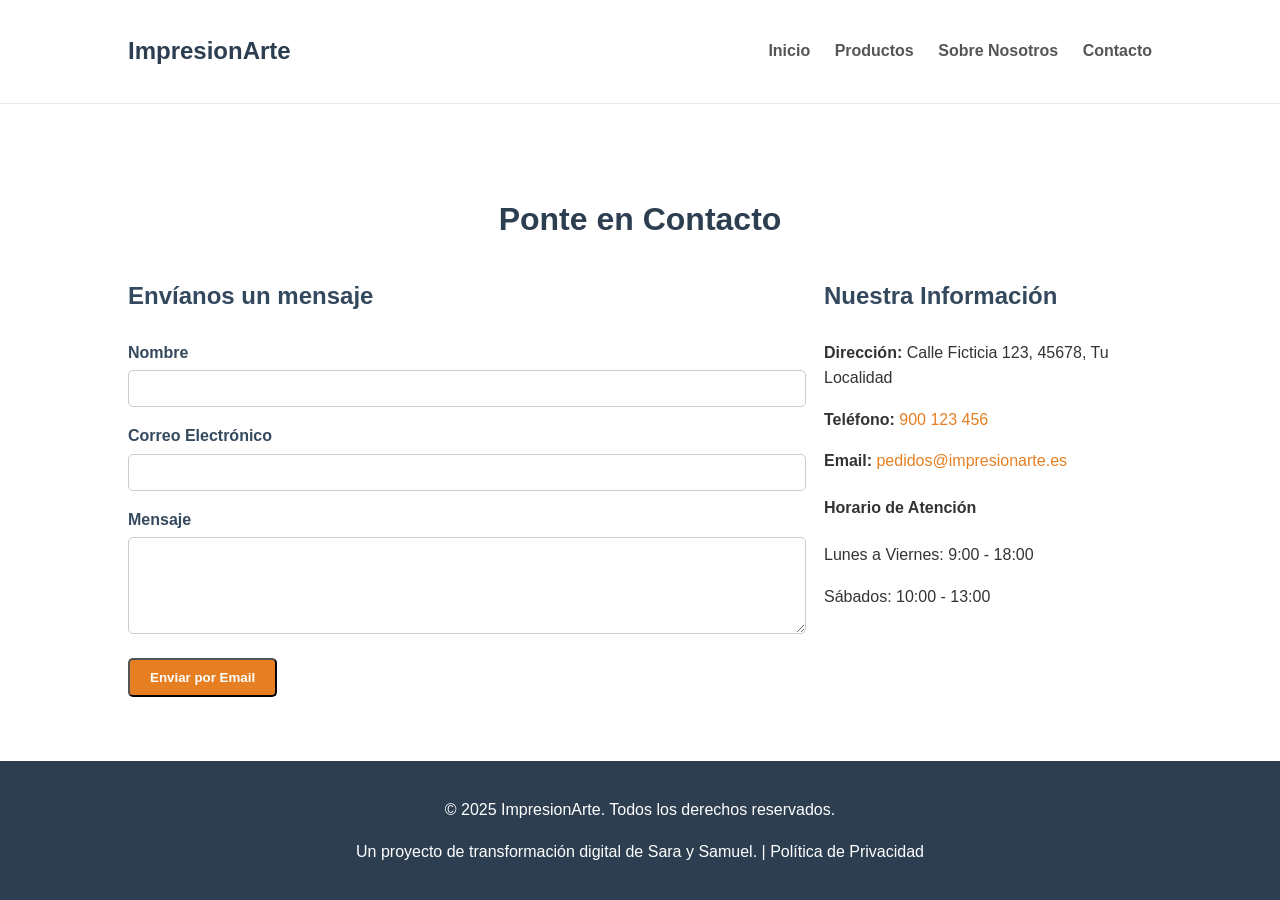
==== contacto.html @ 5c1d9845 "feat: Create complete static website for ImpresionArte This commit includes the full implementation " ====
<!DOCTYPE html>
<html lang="es">
<head>
    <meta charset="UTF-8">
    <meta name="viewport" content="width=device-width, initial-scale=1.0">
    <title>Contacto - ImpresionArte</title>
    <link rel="stylesheet" href="css/style.css">
</head>
<body>
    <header>
    <div class="container">
        <h1 class="logo">ImpresionArte</h1>
        <nav>
            <ul>
                <li><a href="index.html">Inicio</a></li>
                <li><a href="productos.html">Productos</a></li>
                <li><a href="nosotros.html">Sobre Nosotros</a></li>
                <li><a href="contacto.html">Contacto</a></li>
            </ul>
        </nav>
    </div>
    </header>

    <main>
    <div class="container">
        <section class="contact-section">
            <h2 style="text-align: center; margin-bottom: 2rem; font-size: 2rem; color: #2c3e50;">Ponte en Contacto</h2>
            <div class="contact-content">
                <div class="contact-form">
                    <h3>Envíanos un mensaje</h3>
                    <form action="mailto:pedidos@impresionarte.es" method="post" enctype="text/plain">
                        <div class="form-group">
                            <label for="name">Nombre</label>
                            <input type="text" id="name" name="name">
                        </div>
                        <div class="form-group">
                            <label for="email">Correo Electrónico</label>
                            <input type="email" id="email" name="email">
                        </div>
                        <div class="form-group">
                            <label for="message">Mensaje</label>
                            <textarea id="message" name="message" rows="5"></textarea>
                        </div>
                        <button type="submit" class="button">Enviar por Email</button>
                    </form>
                </div>
                <div class="contact-info">
                    <h3>Nuestra Información</h3>
                    <p><strong>Dirección:</strong> Calle Ficticia 123, 45678, Tu Localidad</p>
                    <p><strong>Teléfono:</strong> <a href="tel:+34900123456">900 123 456</a></p>
                    <p><strong>Email:</strong> <a href="mailto:pedidos@impresionarte.es">pedidos@impresionarte.es</a></p>
                    <h4>Horario de Atención</h4>
                    <p>Lunes a Viernes: 9:00 - 18:00</p>
                    <p>Sábados: 10:00 - 13:00</p>
                </div>
            </div>
        </section>
    </div>
    </main>

    <footer>
    <div class="container">
        <p>&copy; 2025 ImpresionArte. Todos los derechos reservados.</p>
        <p>Un proyecto de transformación digital de Sara y Samuel. | <a href="privacidad.html" style="color: #fff; text-decoration: none;">Política de Privacidad</a></p>
    </div>
    </footer>
</body>
</html>
---- css/style.css ----
/* Estilos generales */
body {
    font-family: 'Helvetica Neue', Arial, sans-serif;
    line-height: 1.6;
    margin: 0;
    padding: 0;
    background: #ffffff;
    color: #333;
}

.container {
    width: 80%;
    margin: 0 auto;
    overflow: hidden;
}

/* Header y Navegación */
header {
    background: #fff;
    color: #333;
    padding: 1rem 0;
    border-bottom: 1px solid #eaeaea;
}

header .container {
    display: flex;
    justify-content: space-between;
    align-items: center;
}

.logo {
    font-weight: bold;
    font-size: 1.5rem;
    color: #2c3e50;
}

header nav ul {
    margin: 0;
    padding: 0;
    list-style: none;
}

header nav ul li {
    display: inline;
    margin-left: 20px;
}

header nav a {
    color: #555;
    text-decoration: none;
    font-weight: bold;
}

header nav a:hover {
    color: #e67e22;
}

/* Hero Section */
.hero {
    background: #2c3e50;
    color: #fff;
    padding: 4rem 0;
    text-align: center;
}

.hero h2 {
    font-size: 2.5rem;
    margin-bottom: 1rem;
}

.hero p {
    font-size: 1.2rem;
    margin-bottom: 2rem;
}

.button {
    display: inline-block;
    background: #e67e22;
    color: #fff;
    padding: 10px 20px;
    text-decoration: none;
    border-radius: 5px;
    font-weight: bold;
}

.button:hover {
    background: #d35400;
}

/* Featured Products */
.featured-products {
    padding: 4rem 0;
    text-align: center;
}

.featured-products h3 {
    font-size: 2rem;
    margin-bottom: 2rem;
    color: #2c3e50;
}

.product-grid {
    display: grid;
    grid-template-columns: repeat(auto-fit, minmax(250px, 1fr));
    gap: 20px;
}

.product-item {
    background: #fff;
    border: 1px solid #eaeaea;
    padding: 20px;
    border-radius: 5px;
}

.product-item img {
    max-width: 100%;
    height: auto;
    border-radius: 5px;
    background-color: #ecf0f1; /* Placeholder color */
    min-height: 150px; /* Placeholder height */
}

.product-item h4 {
    font-size: 1.2rem;
    margin: 1rem 0 0.5rem 0;
    color: #34495e;
}

.product-item .price {
    font-size: 1.1rem;
    font-weight: bold;
    color: #e67e22;
}

/* About Us Page */
.about-us {
    padding: 4rem 0;
}

.about-content {
    display: grid;
    grid-template-columns: 1fr 2fr;
    gap: 40px;
    align-items: center;
}

.about-image {
    max-width: 100%;
    border-radius: 5px;
    background-color: #ecf0f1; /* Placeholder color */
    min-height: 300px; /* Placeholder height */
}

.about-text h3 {
    color: #34495e;
    font-size: 1.5rem;
    margin-top: 0;
}

/* Contact Page */
.contact-section {
    padding: 4rem 0;
}

.contact-content {
    display: grid;
    grid-template-columns: 2fr 1fr;
    gap: 40px;
}

.form-group {
    margin-bottom: 1rem;
}

.form-group label {
    display: block;
    margin-bottom: 5px;
    font-weight: bold;
    color: #34495e;
}

.form-group input,
.form-group textarea {
    width: 100%;
    padding: 10px;
    border: 1px solid #ccc;
    border-radius: 5px;
}

.contact-info h3, .contact-form h3 {
    color: #34495e;
    font-size: 1.5rem;
    margin-top: 0;
}

.contact-info p {
    margin-bottom: 1rem;
}

.contact-info a {
    color: #e67e22;
    text-decoration: none;
}

/* Footer */
footer {
    text-align: center;
    padding: 20px;
    background: #2c3e50;
    color: #fff;
}
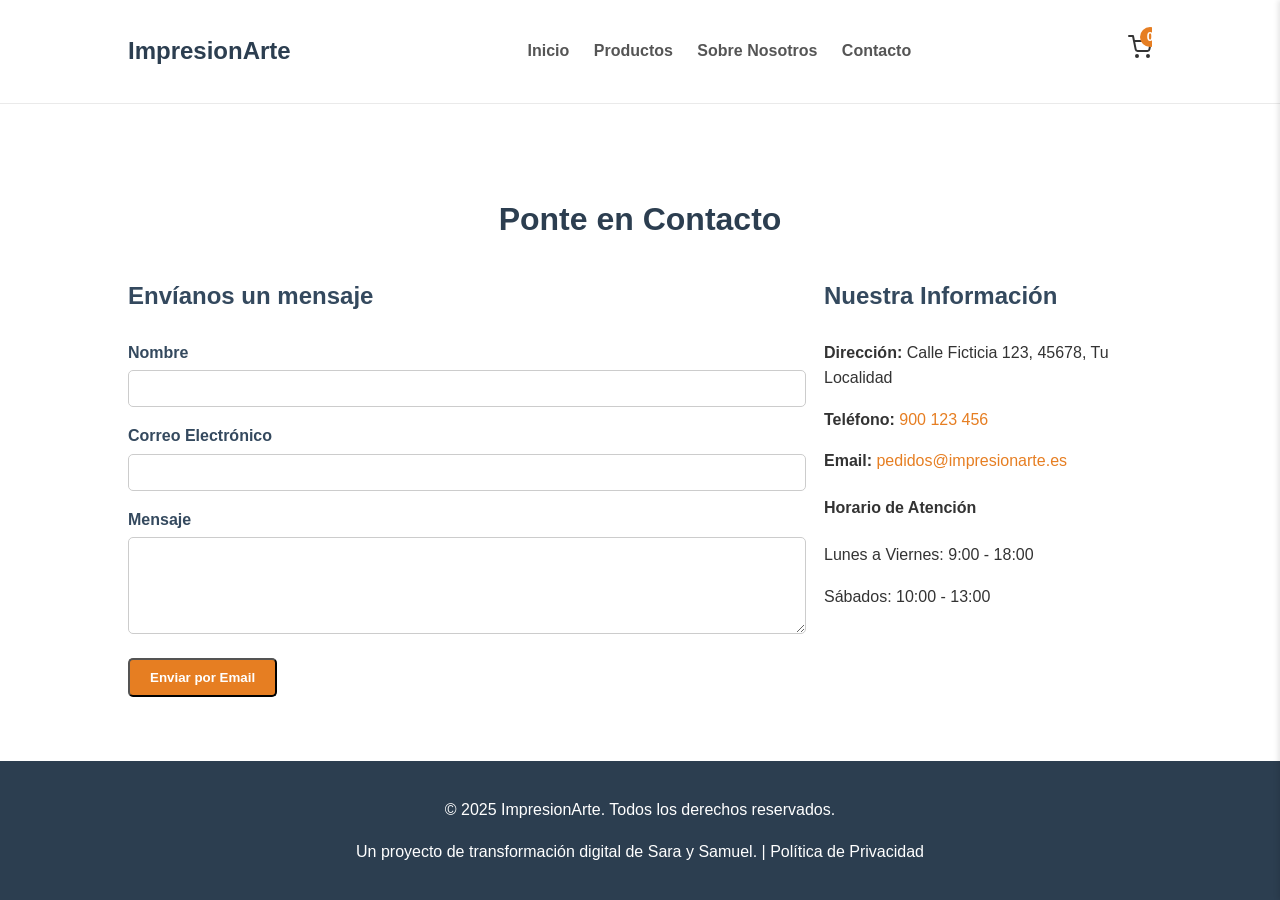
==== commit 1ddf6488: "feat: Implement full e-commerce functionality for ImpresionArte This commit transforms the static we" ====
--- a/contacto.html
+++ b/contacto.html
@@ -18,6 +18,10 @@
                 <li><a href="contacto.html">Contacto</a></li>
             </ul>
         </nav>
+        <div class="cart-icon">
+            <svg xmlns="http://www.w3.org/2000/svg" width="24" height="24" viewBox="0 0 24 24" fill="none" stroke="currentColor" stroke-width="2" stroke-linecap="round" stroke-linejoin="round"><circle cx="9" cy="21" r="1"></circle><circle cx="20" cy="21" r="1"></circle><path d="M1 1h4l2.68 13.39a2 2 0 0 0 2 1.61h9.72a2 2 0 0 0 2-1.61L23 6H6"></path></svg>
+            <span class="cart-counter">0</span>
+        </div>
     </div>
     </header>
 
@@ -58,11 +62,28 @@
     </div>
     </main>
 
+<div class="cart-panel">
+    <div class="cart-header">
+        <h3>Tu Carrito</h3>
+        <button class="close-cart-btn">&times;</button>
+    </div>
+    <div class="cart-items"></div>
+    <div class="cart-footer">
+        <div class="cart-total">
+            <strong>Total:</strong> <span class="cart-total-amount">0.00 €</span>
+        </div>
+        <button class="button checkout-btn">Finalizar Compra</button>
+    </div>
+</div>
+<div class="cart-overlay"></div>
+
     <footer>
     <div class="container">
         <p>&copy; 2025 ImpresionArte. Todos los derechos reservados.</p>
         <p>Un proyecto de transformación digital de Sara y Samuel. | <a href="privacidad.html" style="color: #fff; text-decoration: none;">Política de Privacidad</a></p>
     </div>
     </footer>
+
+<script src="js/main.js"></script>
 </body>
 </html>
--- a/css/style.css
+++ b/css/style.css
@@ -130,7 +130,165 @@
     font-size: 1.1rem;
     font-weight: bold;
     color: #e67e22;
-}
+    margin-bottom: 1rem;
+}
+
+.button.add-to-cart-btn {
+    width: 100%;
+    padding: 12px;
+}
+
+
+/* Cart Styles */
+.cart-icon {
+    position: relative;
+    cursor: pointer;
+}
+
+.cart-counter {
+    position: absolute;
+    top: -8px;
+    right: -8px;
+    background: #e67e22;
+    color: white;
+    border-radius: 50%;
+    width: 20px;
+    height: 20px;
+    display: flex;
+    justify-content: center;
+    align-items: center;
+    font-size: 12px;
+    font-weight: bold;
+}
+
+.cart-panel {
+    position: fixed;
+    top: 0;
+    right: 0;
+    width: 350px;
+    height: 100%;
+    background: #fff;
+    box-shadow: -2px 0 5px rgba(0,0,0,0.1);
+    transform: translateX(100%);
+    transition: transform 0.3s ease-in-out;
+    z-index: 1000;
+    display: flex;
+    flex-direction: column;
+}
+
+.cart-panel.open {
+    transform: translateX(0);
+}
+
+.cart-overlay {
+    position: fixed;
+    top: 0;
+    left: 0;
+    width: 100%;
+    height: 100%;
+    background: rgba(0,0,0,0.5);
+    opacity: 0;
+    visibility: hidden;
+    transition: opacity 0.3s ease-in-out, visibility 0.3s ease-in-out;
+    z-index: 999;
+}
+
+.cart-overlay.open {
+    opacity: 1;
+    visibility: visible;
+}
+
+.cart-header {
+    display: flex;
+    justify-content: space-between;
+    align-items: center;
+    padding: 1rem;
+    border-bottom: 1px solid #eaeaea;
+}
+
+.cart-header h3 {
+    margin: 0;
+    color: #2c3e50;
+}
+
+.close-cart-btn {
+    background: none;
+    border: none;
+    font-size: 1.5rem;
+    cursor: pointer;
+}
+
+.cart-items {
+    flex-grow: 1;
+    overflow-y: auto;
+    padding: 1rem;
+}
+
+.cart-empty-msg {
+    text-align: center;
+    color: #777;
+    margin-top: 2rem;
+}
+
+.cart-item {
+    display: flex;
+    margin-bottom: 1rem;
+    border-bottom: 1px solid #f4f4f4;
+    padding-bottom: 1rem;
+}
+
+.cart-item-image {
+    width: 80px;
+    height: 80px;
+    object-fit: cover;
+    margin-right: 1rem;
+    border-radius: 5px;
+}
+
+.cart-item-details {
+    flex-grow: 1;
+}
+
+.cart-item-name {
+    margin: 0 0 0.5rem 0;
+    font-size: 1rem;
+}
+
+.cart-item-price {
+    margin: 0;
+    color: #555;
+}
+
+.cart-item-quantity {
+    margin-top: 0.5rem;
+    color: #777;
+}
+
+.cart-item-remove-btn {
+    background: none;
+    border: none;
+    font-size: 1.2rem;
+    color: #e74c3c;
+    cursor: pointer;
+}
+
+.cart-footer {
+    padding: 1rem;
+    border-top: 1px solid #eaeaea;
+}
+
+.cart-total {
+    display: flex;
+    justify-content: space-between;
+    font-size: 1.2rem;
+    margin-bottom: 1rem;
+}
+
+.checkout-btn {
+    width: 100%;
+    text-align: center;
+}
+
 
 /* About Us Page */
 .about-us {
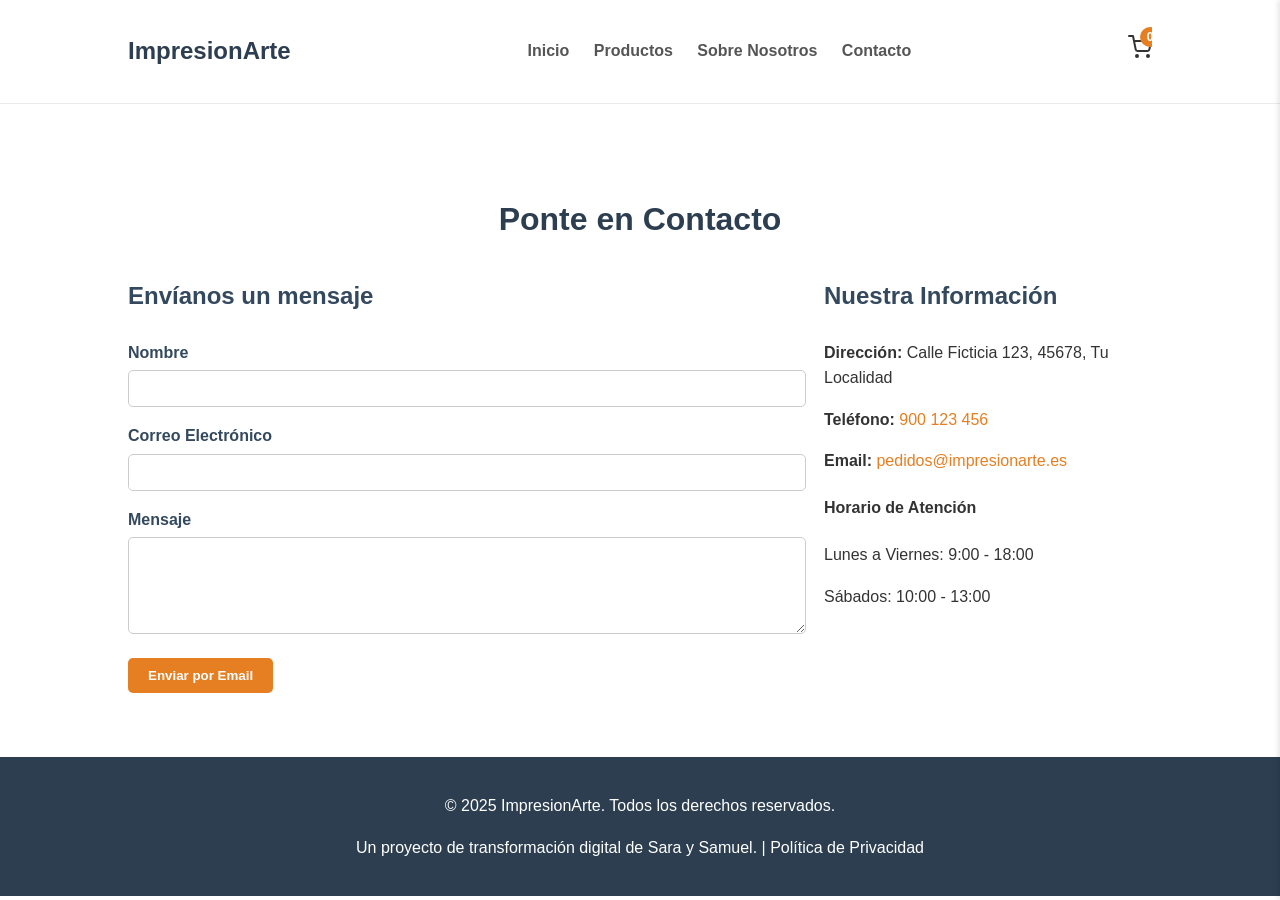
==== commit 833aeada: "feat: Rebuild complete e-commerce website for ImpresionArte This commit contains the full, rebuilt v" ====
--- a/contacto.html
+++ b/contacto.html
@@ -4,86 +4,86 @@
     <meta charset="UTF-8">
     <meta name="viewport" content="width=device-width, initial-scale=1.0">
     <title>Contacto - ImpresionArte</title>
-    <link rel="stylesheet" href="css/style.css">
+    <link rel="stylesheet" href="css/style.css?v=2.0">
 </head>
 <body>
     <header>
-    <div class="container">
-        <h1 class="logo">ImpresionArte</h1>
-        <nav>
-            <ul>
-                <li><a href="index.html">Inicio</a></li>
-                <li><a href="productos.html">Productos</a></li>
-                <li><a href="nosotros.html">Sobre Nosotros</a></li>
-                <li><a href="contacto.html">Contacto</a></li>
-            </ul>
-        </nav>
-        <div class="cart-icon">
-            <svg xmlns="http://www.w3.org/2000/svg" width="24" height="24" viewBox="0 0 24 24" fill="none" stroke="currentColor" stroke-width="2" stroke-linecap="round" stroke-linejoin="round"><circle cx="9" cy="21" r="1"></circle><circle cx="20" cy="21" r="1"></circle><path d="M1 1h4l2.68 13.39a2 2 0 0 0 2 1.61h9.72a2 2 0 0 0 2-1.61L23 6H6"></path></svg>
-            <span class="cart-counter">0</span>
+        <div class="container">
+            <h1 class="logo">ImpresionArte</h1>
+            <nav>
+                <ul>
+                    <li><a href="index.html">Inicio</a></li>
+                    <li><a href="productos.html">Productos</a></li>
+                    <li><a href="nosotros.html">Sobre Nosotros</a></li>
+                    <li><a href="contacto.html">Contacto</a></li>
+                </ul>
+            </nav>
+            <div class="cart-icon">
+                <svg xmlns="http://www.w3.org/2000/svg" width="24" height="24" viewBox="0 0 24 24" fill="none" stroke="currentColor" stroke-width="2" stroke-linecap="round" stroke-linejoin="round"><circle cx="9" cy="21" r="1"></circle><circle cx="20" cy="21" r="1"></circle><path d="M1 1h4l2.68 13.39a2 2 0 0 0 2 1.61h9.72a2 2 0 0 0 2-1.61L23 6H6"></path></svg>
+                <span class="cart-counter">0</span>
+            </div>
         </div>
-    </div>
     </header>
 
     <main>
-    <div class="container">
-        <section class="contact-section">
-            <h2 style="text-align: center; margin-bottom: 2rem; font-size: 2rem; color: #2c3e50;">Ponte en Contacto</h2>
-            <div class="contact-content">
-                <div class="contact-form">
-                    <h3>Envíanos un mensaje</h3>
-                    <form action="mailto:pedidos@impresionarte.es" method="post" enctype="text/plain">
-                        <div class="form-group">
-                            <label for="name">Nombre</label>
-                            <input type="text" id="name" name="name">
-                        </div>
-                        <div class="form-group">
-                            <label for="email">Correo Electrónico</label>
-                            <input type="email" id="email" name="email">
-                        </div>
-                        <div class="form-group">
-                            <label for="message">Mensaje</label>
-                            <textarea id="message" name="message" rows="5"></textarea>
-                        </div>
-                        <button type="submit" class="button">Enviar por Email</button>
-                    </form>
+        <div class="container">
+            <section class="contact-section">
+                <h2 style="text-align: center; margin-bottom: 2rem; font-size: 2rem; color: #2c3e50;">Ponte en Contacto</h2>
+                <div class="contact-content">
+                    <div class="contact-form">
+                        <h3>Envíanos un mensaje</h3>
+                        <form action="mailto:pedidos@impresionarte.es" method="post" enctype="text/plain">
+                            <div class="form-group">
+                                <label for="name">Nombre</label>
+                                <input type="text" id="name" name="name">
+                            </div>
+                            <div class="form-group">
+                                <label for="email">Correo Electrónico</label>
+                                <input type="email" id="email" name="email">
+                            </div>
+                            <div class="form-group">
+                                <label for="message">Mensaje</label>
+                                <textarea id="message" name="message" rows="5"></textarea>
+                            </div>
+                            <button type="submit" class="button">Enviar por Email</button>
+                        </form>
+                    </div>
+                    <div class="contact-info">
+                        <h3>Nuestra Información</h3>
+                        <p><strong>Dirección:</strong> Calle Ficticia 123, 45678, Tu Localidad</p>
+                        <p><strong>Teléfono:</strong> <a href="tel:+34900123456">900 123 456</a></p>
+                        <p><strong>Email:</strong> <a href="mailto:pedidos@impresionarte.es">pedidos@impresionarte.es</a></p>
+                        <h4>Horario de Atención</h4>
+                        <p>Lunes a Viernes: 9:00 - 18:00</p>
+                        <p>Sábados: 10:00 - 13:00</p>
+                    </div>
                 </div>
-                <div class="contact-info">
-                    <h3>Nuestra Información</h3>
-                    <p><strong>Dirección:</strong> Calle Ficticia 123, 45678, Tu Localidad</p>
-                    <p><strong>Teléfono:</strong> <a href="tel:+34900123456">900 123 456</a></p>
-                    <p><strong>Email:</strong> <a href="mailto:pedidos@impresionarte.es">pedidos@impresionarte.es</a></p>
-                    <h4>Horario de Atención</h4>
-                    <p>Lunes a Viernes: 9:00 - 18:00</p>
-                    <p>Sábados: 10:00 - 13:00</p>
-                </div>
-            </div>
-        </section>
-    </div>
+            </section>
+        </div>
     </main>
 
-<div class="cart-panel">
-    <div class="cart-header">
-        <h3>Tu Carrito</h3>
-        <button class="close-cart-btn">&times;</button>
+    <div class="cart-panel">
+        <div class="cart-header">
+            <h3>Tu Carrito</h3>
+            <button class="close-cart-btn">&times;</button>
+        </div>
+        <div class="cart-items"></div>
+        <div class="cart-footer">
+            <div class="cart-total">
+                <strong>Total:</strong> <span class="cart-total-amount">0.00 €</span>
+            </div>
+            <button class="button checkout-btn">Finalizar Compra</button>
+        </div>
     </div>
-    <div class="cart-items"></div>
-    <div class="cart-footer">
-        <div class="cart-total">
-            <strong>Total:</strong> <span class="cart-total-amount">0.00 €</span>
-        </div>
-        <button class="button checkout-btn">Finalizar Compra</button>
-    </div>
-</div>
-<div class="cart-overlay"></div>
+    <div class="cart-overlay"></div>
 
     <footer>
-    <div class="container">
-        <p>&copy; 2025 ImpresionArte. Todos los derechos reservados.</p>
-        <p>Un proyecto de transformación digital de Sara y Samuel. | <a href="privacidad.html" style="color: #fff; text-decoration: none;">Política de Privacidad</a></p>
-    </div>
+        <div class="container">
+            <p>&copy; 2025 ImpresionArte. Todos los derechos reservados.</p>
+            <p>Un proyecto de transformación digital de Sara y Samuel. | <a href="privacidad.html" style="color: #fff; text-decoration: none;">Política de Privacidad</a></p>
+        </div>
     </footer>
 
-<script src="js/main.js"></script>
+    <script src="js/main.js?v=2.0"></script>
 </body>
-</html>
+</html>
--- a/css/style.css
+++ b/css/style.css
@@ -81,6 +81,8 @@
     text-decoration: none;
     border-radius: 5px;
     font-weight: bold;
+    cursor: pointer;
+    border: none;
 }
 
 .button:hover {
@@ -110,20 +112,26 @@
     border: 1px solid #eaeaea;
     padding: 20px;
     border-radius: 5px;
+    display: flex;
+    flex-direction: column;
 }
 
 .product-item img {
     max-width: 100%;
-    height: auto;
-    border-radius: 5px;
-    background-color: #ecf0f1; /* Placeholder color */
-    min-height: 150px; /* Placeholder height */
+    height: 200px;
+    object-fit: cover;
+    border-radius: 5px;
+    background-color: #ecf0f1;
 }
 
 .product-item h4 {
     font-size: 1.2rem;
     margin: 1rem 0 0.5rem 0;
     color: #34495e;
+}
+
+.product-item p {
+    flex-grow: 1;
 }
 
 .product-item .price {
@@ -305,8 +313,7 @@
 .about-image {
     max-width: 100%;
     border-radius: 5px;
-    background-color: #ecf0f1; /* Placeholder color */
-    min-height: 300px; /* Placeholder height */
+    background-color: #ecf0f1;
 }
 
 .about-text h3 {
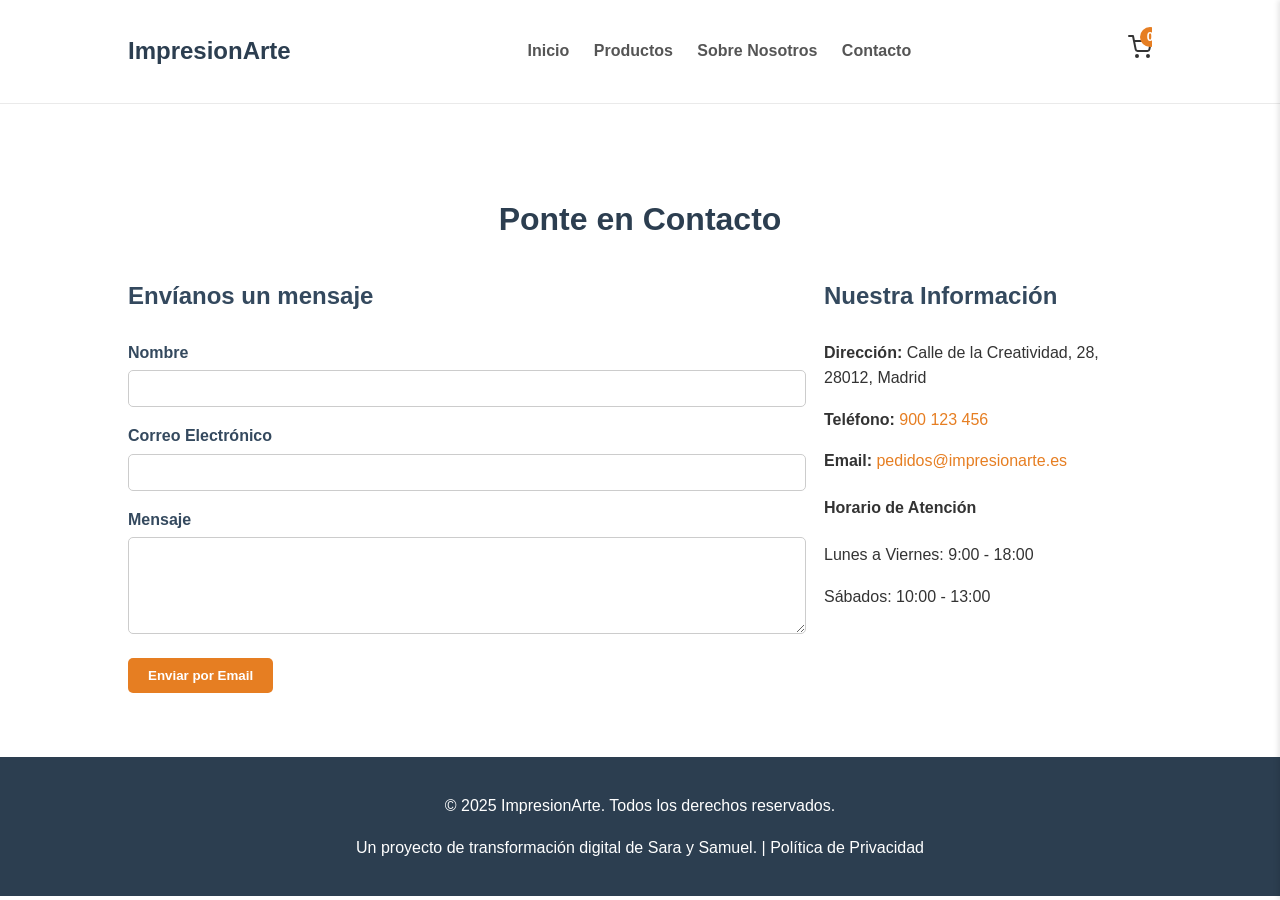
==== commit cdb8d56e: "feat: Finalize project with icon-based design and new address This commit delivers the final version" ====
--- a/contacto.html
+++ b/contacto.html
@@ -50,7 +50,7 @@
                     </div>
                     <div class="contact-info">
                         <h3>Nuestra Información</h3>
-                        <p><strong>Dirección:</strong> Calle Ficticia 123, 45678, Tu Localidad</p>
+                        <p><strong>Dirección:</strong> Calle de la Creatividad, 28, 28012, Madrid</p>
                         <p><strong>Teléfono:</strong> <a href="tel:+34900123456">900 123 456</a></p>
                         <p><strong>Email:</strong> <a href="mailto:pedidos@impresionarte.es">pedidos@impresionarte.es</a></p>
                         <h4>Horario de Atención</h4>
@@ -77,6 +77,13 @@
     </div>
     <div class="cart-overlay"></div>
 
+    <div class="payment-screen">
+        <div class="payment-box">
+            <h2>¡HORA DEL PAGO!</h2>
+            <button class="close-payment-btn button">Cerrar</button>
+        </div>
+    </div>
+
     <footer>
         <div class="container">
             <p>&copy; 2025 ImpresionArte. Todos los derechos reservados.</p>
--- a/css/style.css
+++ b/css/style.css
@@ -182,6 +182,7 @@
     z-index: 1000;
     display: flex;
     flex-direction: column;
+    box-sizing: border-box;
 }
 
 .cart-panel.open {
@@ -367,6 +368,47 @@
     text-decoration: none;
 }
 
+/* Payment Screen */
+.payment-screen {
+    position: fixed;
+    top: 0;
+    left: 0;
+    width: 100%;
+    height: 100%;
+    background: rgba(0, 0, 0, 0.7);
+    display: flex;
+    justify-content: center;
+    align-items: center;
+    z-index: 1001;
+    opacity: 0;
+    visibility: hidden;
+    transition: opacity 0.3s ease-in-out, visibility 0.3s ease-in-out;
+}
+
+.payment-screen.open {
+    opacity: 1;
+    visibility: visible;
+}
+
+.payment-box {
+    background: #e67e22;
+    color: white;
+    padding: 3rem;
+    border-radius: 15px;
+    text-align: center;
+}
+
+.payment-box h2 {
+    margin: 0 0 1.5rem 0;
+    font-size: 2rem;
+}
+
+.close-payment-btn {
+    background-color: #fff;
+    color: #e67e22;
+}
+
+
 /* Footer */
 footer {
     text-align: center;
